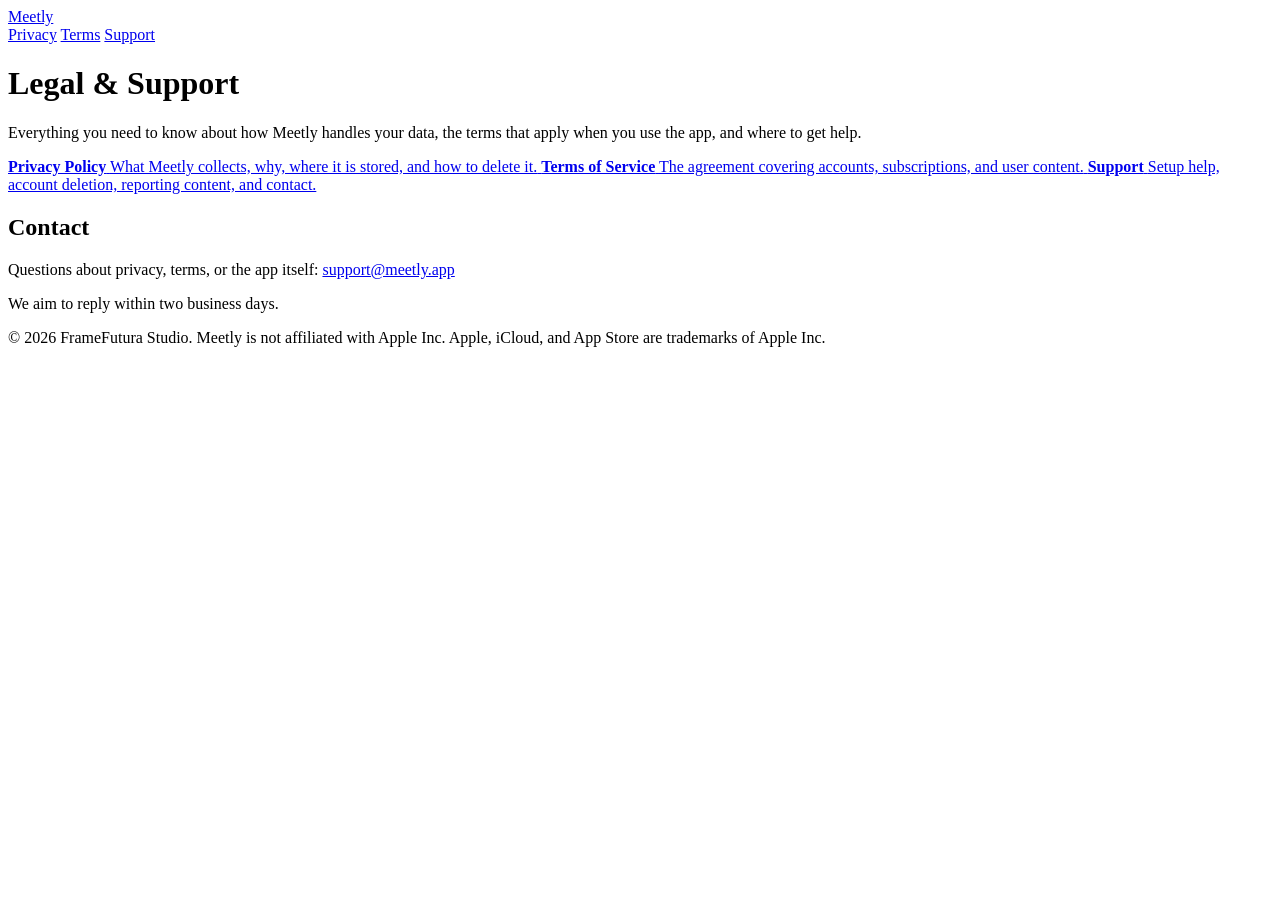
==== index.html @ 7e8aad9c "Meetly legal and support site" ====
<!doctype html>
<html lang="en">
<head>
<meta charset="utf-8">
<meta name="viewport" content="width=device-width, initial-scale=1">
<title>Meetly — Legal &amp; Support</title>
<meta name="description" content="Legal and support resources for Meetly, the calendar and activity app for families.">
<link rel="icon" href="data:,">
<link rel="stylesheet" href="/meetly-site/assets/site.css">
</head>
<body>
<header class="site-header">
  <a class="brand" href="/meetly-site/">Meetly</a>
  <nav>
    <a href="/meetly-site/privacy/">Privacy</a>
    <a href="/meetly-site/terms/">Terms</a>
    <a href="/meetly-site/support/">Support</a>
  </nav>
</header>

<main>
  <h1>Legal &amp; Support</h1>
  <p class="lede">Everything you need to know about how Meetly handles your data, the terms that apply when you use the app, and where to get help.</p>

  <div class="grid">
    <a class="tile" href="/meetly-site/privacy/">
      <strong>Privacy Policy</strong>
      <span>What Meetly collects, why, where it is stored, and how to delete it.</span>
    </a>
    <a class="tile" href="/meetly-site/terms/">
      <strong>Terms of Service</strong>
      <span>The agreement covering accounts, subscriptions, and user content.</span>
    </a>
    <a class="tile" href="/meetly-site/support/">
      <strong>Support</strong>
      <span>Setup help, account deletion, reporting content, and contact.</span>
    </a>
  </div>

  <div class="card">
    <h2>Contact</h2>
    <p>Questions about privacy, terms, or the app itself: <a href="mailto:support@meetly.app">support@meetly.app</a></p>
    <p>We aim to reply within two business days.</p>
  </div>
</main>

<footer class="site-footer">
  <p>© <span id="y">2026</span> FrameFutura Studio. Meetly is not affiliated with Apple Inc. Apple, iCloud, and App Store are trademarks of Apple Inc.</p>
</footer>
<script>document.getElementById('y').textContent = new Date().getFullYear();</script>
</body>
</html>
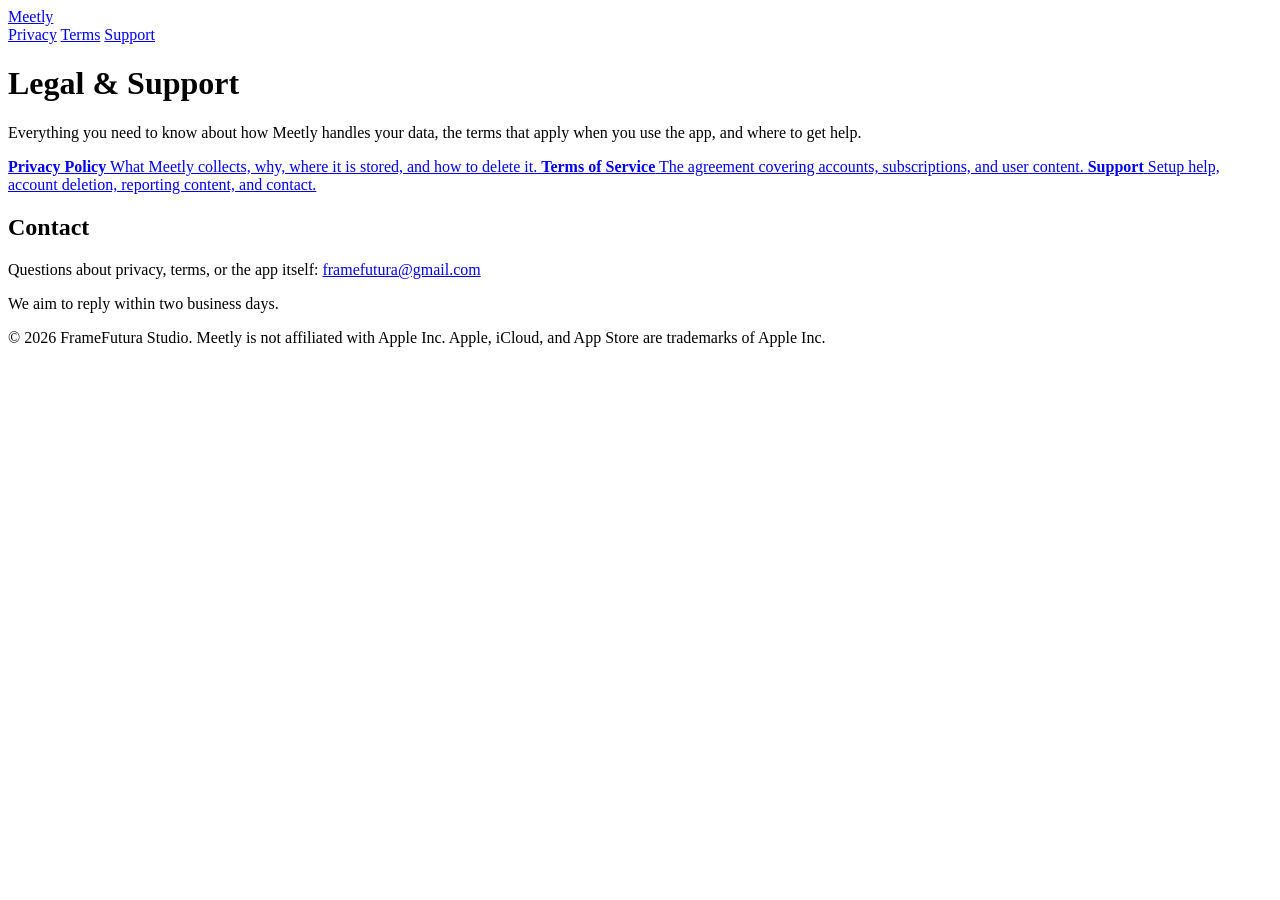
==== commit b3205c40: "Use framefutura@gmail.com as contact" ====
--- a/index.html
+++ b/index.html
@@ -39,7 +39,7 @@
 
   <div class="card">
     <h2>Contact</h2>
-    <p>Questions about privacy, terms, or the app itself: <a href="mailto:support@meetly.app">support@meetly.app</a></p>
+    <p>Questions about privacy, terms, or the app itself: <a href="mailto:framefutura@gmail.com">framefutura@gmail.com</a></p>
     <p>We aim to reply within two business days.</p>
   </div>
 </main>
